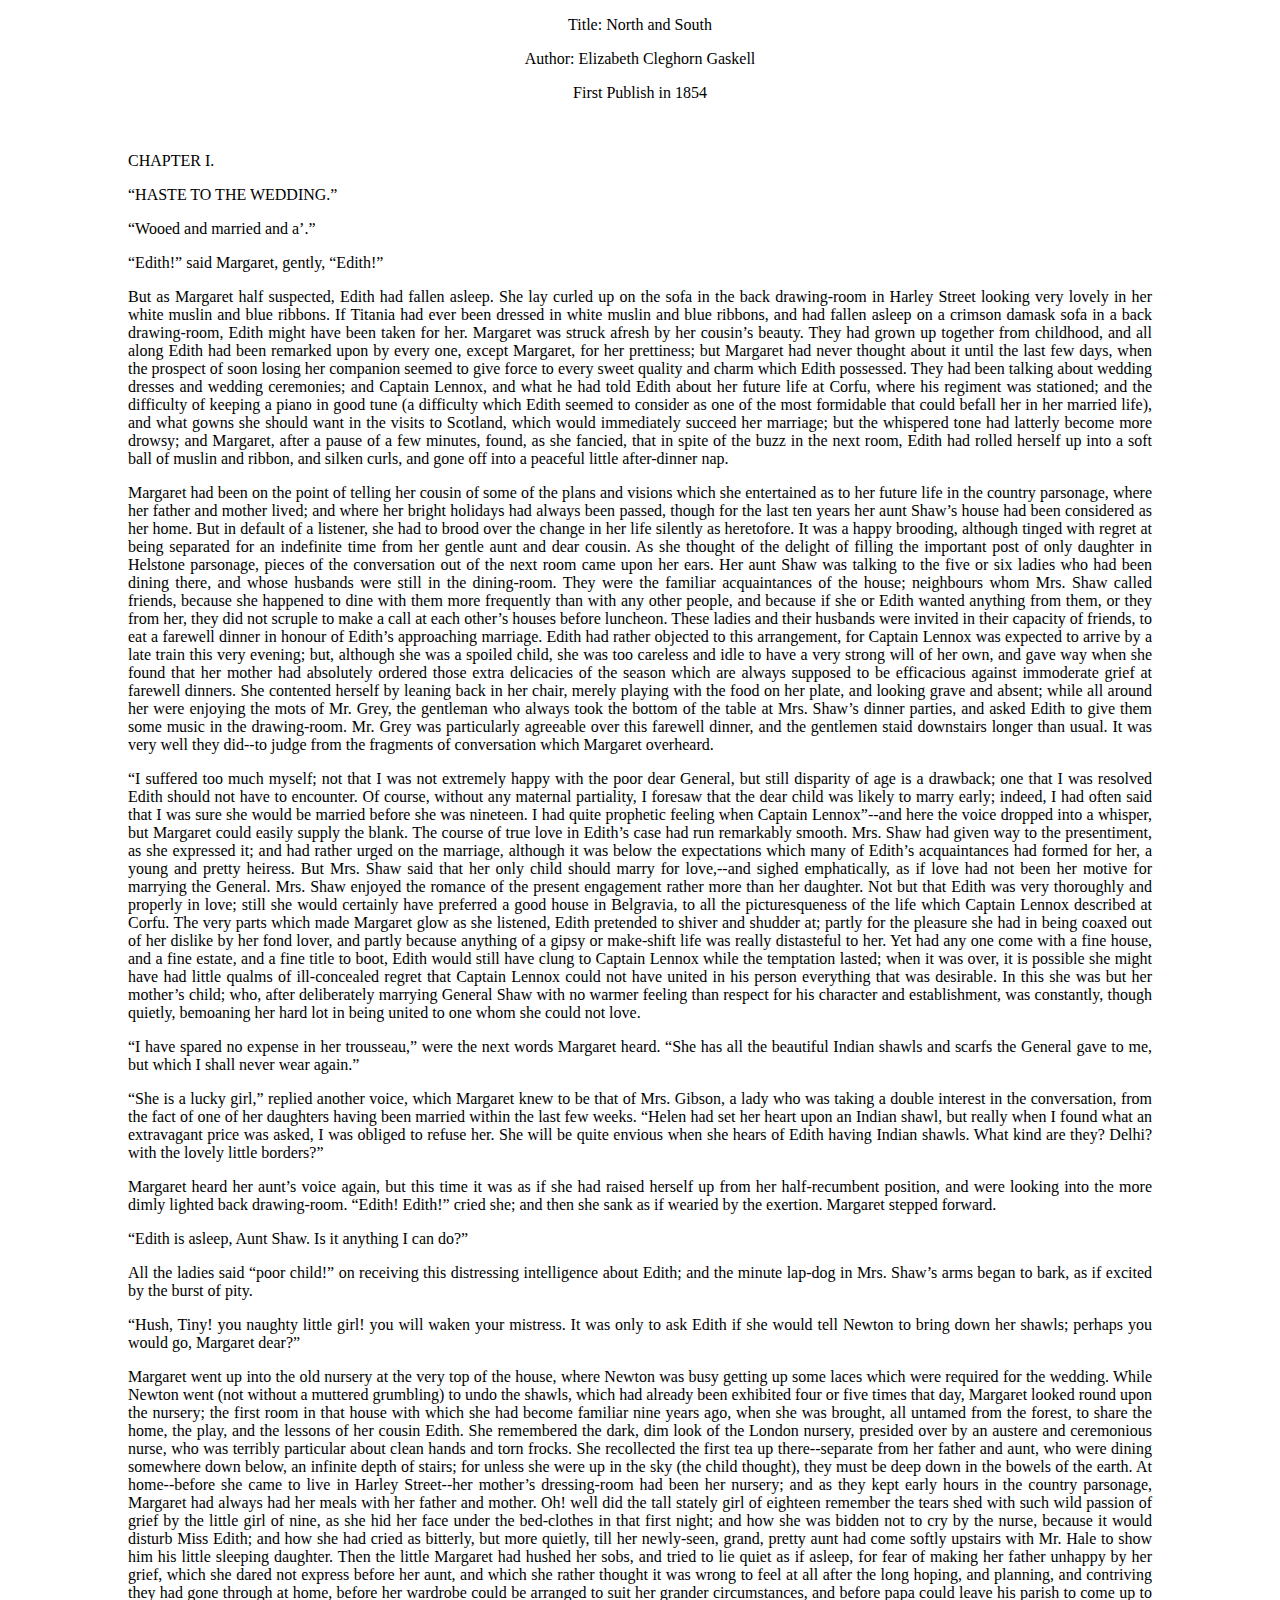
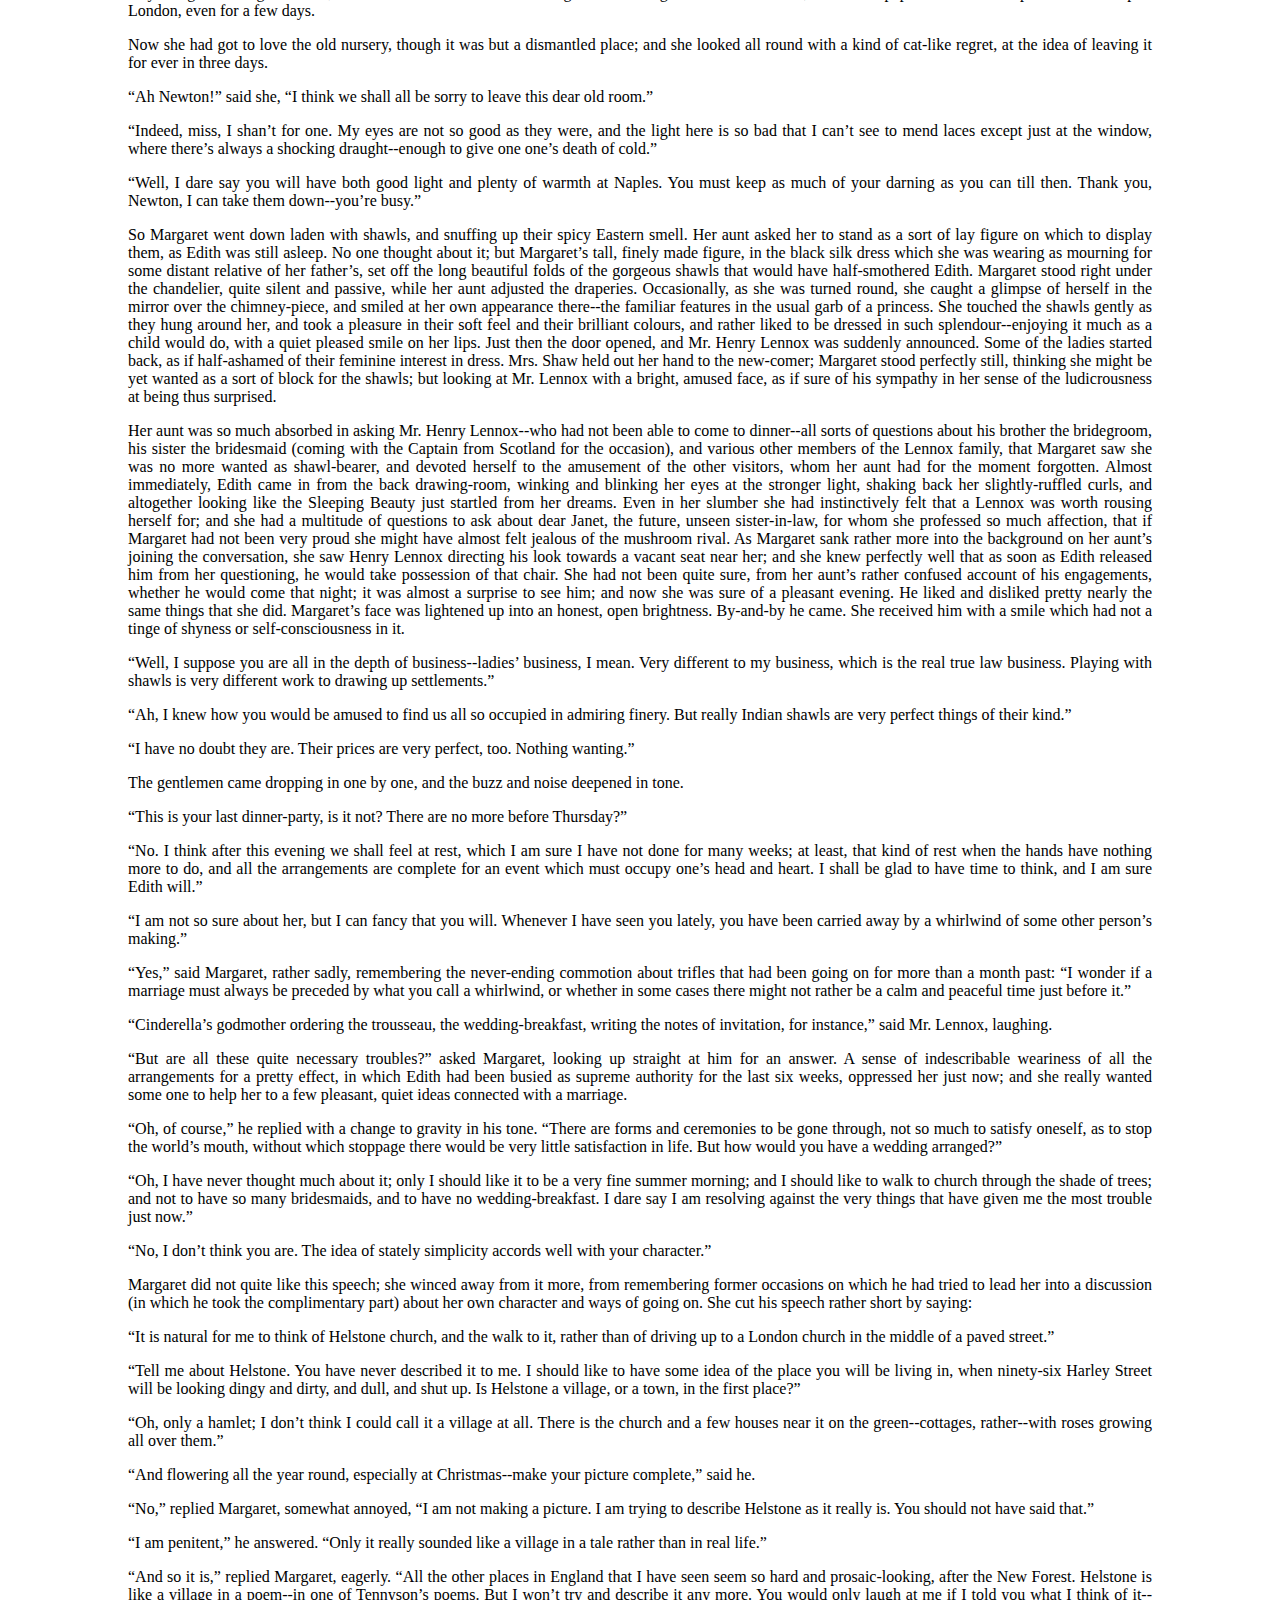
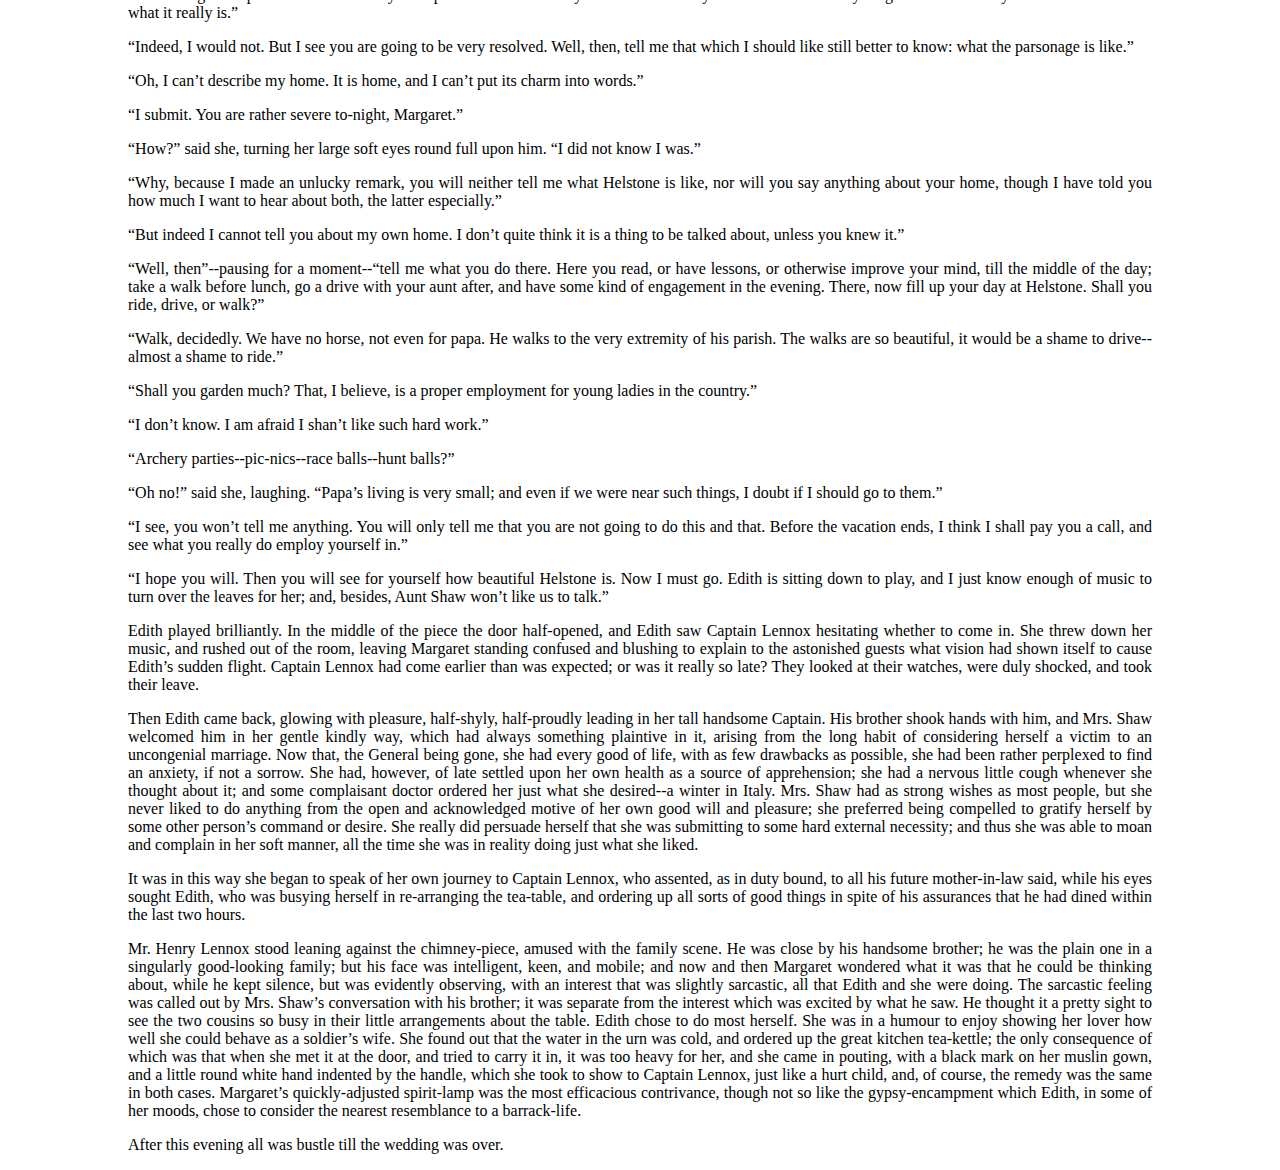
==== northsouth.html @ 849d75a8 "initial" ====
<!DOCTYPE html>
<html>
<head>
	<meta charset="UTF-8">
	<meta name="Joe" content="Free Books">
	<meta name="viewport" content="width=device-width, intial-scale=1.0">
	<link rel="stylesheet" href="styles.css">
	<title>Books of the Night</title>
</head>
<body>
<header>
	<p>Title: North and South</p>
	<p>Author: Elizabeth Cleghorn Gaskell</p>
	<p> First Publish in 1854 </p>
</header>
<br>
<div id="content">
	<p> CHAPTER I. </p>
	<p>“HASTE TO THE WEDDING.”</p>
	<p>“Wooed and married and a’.”</p>
	<p>“Edith!” said Margaret, gently, “Edith!”</p>

<p>But as Margaret half suspected, Edith had fallen asleep. She lay curled
up on the sofa in the back drawing-room in Harley Street looking very
lovely in her white muslin and blue ribbons. If Titania had ever been
dressed in white muslin and blue ribbons, and had fallen asleep on a
crimson damask sofa in a back drawing-room, Edith might have been taken
for her. Margaret was struck afresh by her cousin’s beauty. They had
grown up together from childhood, and all along Edith had been remarked
upon by every one, except Margaret, for her prettiness; but Margaret had
never thought about it until the last few days, when the prospect of
soon losing her companion seemed to give force to every sweet quality
and charm which Edith possessed. They had been talking about wedding
dresses and wedding ceremonies; and Captain Lennox, and what he had told
Edith about her future life at Corfu, where his regiment was stationed;
and the difficulty of keeping a piano in good tune (a difficulty which
Edith seemed to consider as one of the most formidable that could befall
her in her married life), and what gowns she should want in the visits
to Scotland, which would immediately succeed her marriage; but the
whispered tone had latterly become more drowsy; and Margaret, after a
pause of a few minutes, found, as she fancied, that in spite of the buzz
in the next room, Edith had rolled herself up into a soft ball of muslin
and ribbon, and silken curls, and gone off into a peaceful little
after-dinner nap.</p>

<p>Margaret had been on the point of telling her cousin of some of the
plans and visions which she entertained as to her future life in the
country parsonage, where her father and mother lived; and where her
bright holidays had always been passed, though for the last ten years
her aunt Shaw’s house had been considered as her home. But in default of
a listener, she had to brood over the change in her life silently as
heretofore. It was a happy brooding, although tinged with regret at
being separated for an indefinite time from her gentle aunt and dear
cousin. As she thought of the delight of filling the important post of
only daughter in Helstone parsonage, pieces of the conversation out of
the next room came upon her ears. Her aunt Shaw was talking to the five
or six ladies who had been dining there, and whose husbands were still
in the dining-room. They were the familiar acquaintances of the house;
neighbours whom Mrs. Shaw called friends, because she happened to dine
with them more frequently than with any other people, and because if she
or Edith wanted anything from them, or they from her, they did not
scruple to make a call at each other’s houses before luncheon. These
ladies and their husbands were invited in their capacity of friends, to
eat a farewell dinner in honour of Edith’s approaching marriage. Edith
had rather objected to this arrangement, for Captain Lennox was expected
to arrive by a late train this very evening; but, although she was a
spoiled child, she was too careless and idle to have a very strong will
of her own, and gave way when she found that her mother had absolutely
ordered those extra delicacies of the season which are always supposed
to be efficacious against immoderate grief at farewell dinners. She
contented herself by leaning back in her chair, merely playing with the
food on her plate, and looking grave and absent; while all around her
were enjoying the mots of Mr. Grey, the gentleman who always took the
bottom of the table at Mrs. Shaw’s dinner parties, and asked Edith to
give them some music in the drawing-room. Mr. Grey was particularly
agreeable over this farewell dinner, and the gentlemen staid downstairs
longer than usual. It was very well they did--to judge from the
fragments of conversation which Margaret overheard.</p>

<p>“I suffered too much myself; not that I was not extremely happy with the
poor dear General, but still disparity of age is a drawback; one that I
was resolved Edith should not have to encounter. Of course, without any
maternal partiality, I foresaw that the dear child was likely to marry
early; indeed, I had often said that I was sure she would be married
before she was nineteen. I had quite prophetic feeling when Captain
Lennox”--and here the voice dropped into a whisper, but Margaret could
easily supply the blank. The course of true love in Edith’s case had run
remarkably smooth. Mrs. Shaw had given way to the presentiment, as she
expressed it; and had rather urged on the marriage, although it was
below the expectations which many of Edith’s acquaintances had formed
for her, a young and pretty heiress. But Mrs. Shaw said that her only
child should marry for love,--and sighed emphatically, as if love had
not been her motive for marrying the General. Mrs. Shaw enjoyed the
romance of the present engagement rather more than her daughter. Not but
that Edith was very thoroughly and properly in love; still she would
certainly have preferred a good house in Belgravia, to all the
picturesqueness of the life which Captain Lennox described at Corfu. The
very parts which made Margaret glow as she listened, Edith pretended to
shiver and shudder at; partly for the pleasure she had in being coaxed
out of her dislike by her fond lover, and partly because anything of a
gipsy or make-shift life was really distasteful to her. Yet had any one
come with a fine house, and a fine estate, and a fine title to boot,
Edith would still have clung to Captain Lennox while the temptation
lasted; when it was over, it is possible she might have had little
qualms of ill-concealed regret that Captain Lennox could not have united
in his person everything that was desirable. In this she was but her
mother’s child; who, after deliberately marrying General Shaw with no
warmer feeling than respect for his character and establishment, was
constantly, though quietly, bemoaning her hard lot in being united to
one whom she could not love.</p>

<p>“I have spared no expense in her trousseau,” were the next words
Margaret heard. “She has all the beautiful Indian shawls and scarfs the
General gave to me, but which I shall never wear again.”</p>

<p>“She is a lucky girl,” replied another voice, which Margaret knew to be
that of Mrs. Gibson, a lady who was taking a double interest in the
conversation, from the fact of one of her daughters having been married
within the last few weeks. “Helen had set her heart upon an Indian
shawl, but really when I found what an extravagant price was asked, I
was obliged to refuse her. She will be quite envious when she hears of
Edith having Indian shawls. What kind are they? Delhi? with the lovely
little borders?”</p>

<p>Margaret heard her aunt’s voice again, but this time it was as if she
had raised herself up from her half-recumbent position, and were looking
into the more dimly lighted back drawing-room. “Edith! Edith!” cried
she; and then she sank as if wearied by the exertion. Margaret stepped
forward.</p>

<p>“Edith is asleep, Aunt Shaw. Is it anything I can do?”</p>

<p>All the ladies said “poor child!” on receiving this distressing
intelligence about Edith; and the minute lap-dog in Mrs. Shaw’s arms
began to bark, as if excited by the burst of pity.</p>

<p>“Hush, Tiny! you naughty little girl! you will waken your mistress. It
was only to ask Edith if she would tell Newton to bring down her shawls;
perhaps you would go, Margaret dear?”</p>

<p>Margaret went up into the old nursery at the very top of the house,
where Newton was busy getting up some laces which were required for the
wedding. While Newton went (not without a muttered grumbling) to undo
the shawls, which had already been exhibited four or five times that
day, Margaret looked round upon the nursery; the first room in that
house with which she had become familiar nine years ago, when she was
brought, all untamed from the forest, to share the home, the play, and
the lessons of her cousin Edith. She remembered the dark, dim look of
the London nursery, presided over by an austere and ceremonious nurse,
who was terribly particular about clean hands and torn frocks. She
recollected the first tea up there--separate from her father and aunt,
who were dining somewhere down below, an infinite depth of stairs; for
unless she were up in the sky (the child thought), they must be deep
down in the bowels of the earth. At home--before she came to live in
Harley Street--her mother’s dressing-room had been her nursery; and as
they kept early hours in the country parsonage, Margaret had always had
her meals with her father and mother. Oh! well did the tall stately girl
of eighteen remember the tears shed with such wild passion of grief by
the little girl of nine, as she hid her face under the bed-clothes in
that first night; and how she was bidden not to cry by the nurse,
because it would disturb Miss Edith; and how she had cried as bitterly,
but more quietly, till her newly-seen, grand, pretty aunt had come
softly upstairs with Mr. Hale to show him his little sleeping daughter.
Then the little Margaret had hushed her sobs, and tried to lie quiet as
if asleep, for fear of making her father unhappy by her grief, which she
dared not express before her aunt, and which she rather thought it was
wrong to feel at all after the long hoping, and planning, and contriving
they had gone through at home, before her wardrobe could be arranged to
suit her grander circumstances, and before papa could leave his parish
to come up to London, even for a few days.</p>

<p>Now she had got to love the old nursery, though it was but a dismantled
place; and she looked all round with a kind of cat-like regret, at the
idea of leaving it for ever in three days.</p>

<p>“Ah Newton!” said she, “I think we shall all be sorry to leave this dear
old room.”</p>

<p>“Indeed, miss, I shan’t for one. My eyes are not so good as they were,
and the light here is so bad that I can’t see to mend laces except just
at the window, where there’s always a shocking draught--enough to give
one one’s death of cold.”</p>

<p>“Well, I dare say you will have both good light and plenty of warmth at
Naples. You must keep as much of your darning as you can till then.
Thank you, Newton, I can take them down--you’re busy.”</p>

<p>So Margaret went down laden with shawls, and snuffing up their spicy
Eastern smell. Her aunt asked her to stand as a sort of lay figure on
which to display them, as Edith was still asleep. No one thought about
it; but Margaret’s tall, finely made figure, in the black silk dress
which she was wearing as mourning for some distant relative of her
father’s, set off the long beautiful folds of the gorgeous shawls that
would have half-smothered Edith. Margaret stood right under the
chandelier, quite silent and passive, while her aunt adjusted the
draperies. Occasionally, as she was turned round, she caught a glimpse
of herself in the mirror over the chimney-piece, and smiled at her own
appearance there--the familiar features in the usual garb of a princess.
She touched the shawls gently as they hung around her, and took a
pleasure in their soft feel and their brilliant colours, and rather
liked to be dressed in such splendour--enjoying it much as a child would
do, with a quiet pleased smile on her lips. Just then the door opened,
and Mr. Henry Lennox was suddenly announced. Some of the ladies started
back, as if half-ashamed of their feminine interest in dress. Mrs. Shaw
held out her hand to the new-comer; Margaret stood perfectly still,
thinking she might be yet wanted as a sort of block for the shawls; but
looking at Mr. Lennox with a bright, amused face, as if sure of his
sympathy in her sense of the ludicrousness at being thus surprised.</p>

<p>Her aunt was so much absorbed in asking Mr. Henry Lennox--who had not
been able to come to dinner--all sorts of questions about his brother
the bridegroom, his sister the bridesmaid (coming with the Captain from
Scotland for the occasion), and various other members of the Lennox
family, that Margaret saw she was no more wanted as shawl-bearer, and
devoted herself to the amusement of the other visitors, whom her aunt
had for the moment forgotten. Almost immediately, Edith came in from the
back drawing-room, winking and blinking her eyes at the stronger light,
shaking back her slightly-ruffled curls, and altogether looking like the
Sleeping Beauty just startled from her dreams. Even in her slumber she
had instinctively felt that a Lennox was worth rousing herself for; and
she had a multitude of questions to ask about dear Janet, the future,
unseen sister-in-law, for whom she professed so much affection, that if
Margaret had not been very proud she might have almost felt jealous of
the mushroom rival. As Margaret sank rather more into the background on
her aunt’s joining the conversation, she saw Henry Lennox directing his
look towards a vacant seat near her; and she knew perfectly well that as
soon as Edith released him from her questioning, he would take
possession of that chair. She had not been quite sure, from her aunt’s
rather confused account of his engagements, whether he would come that
night; it was almost a surprise to see him; and now she was sure of a
pleasant evening. He liked and disliked pretty nearly the same things
that she did. Margaret’s face was lightened up into an honest, open
brightness. By-and-by he came. She received him with a smile which had
not a tinge of shyness or self-consciousness in it.</p>

<p>“Well, I suppose you are all in the depth of business--ladies’ business,
I mean. Very different to my business, which is the real true law
business. Playing with shawls is very different work to drawing up
settlements.”</p>

<p>“Ah, I knew how you would be amused to find us all so occupied in
admiring finery. But really Indian shawls are very perfect things of
their kind.”</p>

<p>“I have no doubt they are. Their prices are very perfect, too. Nothing
wanting.”</p>

<p>The gentlemen came dropping in one by one, and the buzz and noise
deepened in tone.</p>

<p>“This is your last dinner-party, is it not? There are no more before
Thursday?”</p>

<p>“No. I think after this evening we shall feel at rest, which I am sure I
have not done for many weeks; at least, that kind of rest when the hands
have nothing more to do, and all the arrangements are complete for an
event which must occupy one’s head and heart. I shall be glad to have
time to think, and I am sure Edith will.”</p>

<p>“I am not so sure about her, but I can fancy that you will. Whenever I
have seen you lately, you have been carried away by a whirlwind of some
other person’s making.”</p>

<p>“Yes,” said Margaret, rather sadly, remembering the never-ending
commotion about trifles that had been going on for more than a month
past: “I wonder if a marriage must always be preceded by what you call a
whirlwind, or whether in some cases there might not rather be a calm and
peaceful time just before it.”</p>

<p>“Cinderella’s godmother ordering the trousseau, the wedding-breakfast,
writing the notes of invitation, for instance,” said Mr. Lennox,
laughing.</p>

<p>“But are all these quite necessary troubles?” asked Margaret, looking up
straight at him for an answer. A sense of indescribable weariness of all
the arrangements for a pretty effect, in which Edith had been busied as
supreme authority for the last six weeks, oppressed her just now; and
she really wanted some one to help her to a few pleasant, quiet ideas
connected with a marriage.</p>

<p>“Oh, of course,” he replied with a change to gravity in his tone. “There
are forms and ceremonies to be gone through, not so much to satisfy
oneself, as to stop the world’s mouth, without which stoppage there
would be very little satisfaction in life. But how would you have a
wedding arranged?”</p>

<p>“Oh, I have never thought much about it; only I should like it to be a
very fine summer morning; and I should like to walk to church through
the shade of trees; and not to have so many bridesmaids, and to have no
wedding-breakfast. I dare say I am resolving against the very things
that have given me the most trouble just now.”</p>

<p>“No, I don’t think you are. The idea of stately simplicity accords well
with your character.”</p>

<p>Margaret did not quite like this speech; she winced away from it more,
from remembering former occasions on which he had tried to lead her into
a discussion (in which he took the complimentary part) about her own
character and ways of going on. She cut his speech rather short by
saying:</p>

<p>“It is natural for me to think of Helstone church, and the walk to it,
rather than of driving up to a London church in the middle of a paved
street.”</p>

<p>“Tell me about Helstone. You have never described it to me. I should
like to have some idea of the place you will be living in, when
ninety-six Harley Street will be looking dingy and dirty, and dull, and
shut up. Is Helstone a village, or a town, in the first place?”</p>

<p>“Oh, only a hamlet; I don’t think I could call it a village at all.
There is the church and a few houses near it on the green--cottages,
rather--with roses growing all over them.”</p>

<p>“And flowering all the year round, especially at Christmas--make your
picture complete,” said he.</p>

<p>“No,” replied Margaret, somewhat annoyed, “I am not making a picture. I
am trying to describe Helstone as it really is. You should not have said
that.”</p>

<p>“I am penitent,” he answered. “Only it really sounded like a village in
a tale rather than in real life.”</p>

<p>“And so it is,” replied Margaret, eagerly. “All the other places in
England that I have seen seem so hard and prosaic-looking, after the New
Forest. Helstone is like a village in a poem--in one of Tennyson’s
poems. But I won’t try and describe it any more. You would only laugh at
me if I told you what I think of it--what it really is.”</p>

<p>“Indeed, I would not. But I see you are going to be very resolved. Well,
then, tell me that which I should like still better to know: what the
parsonage is like.”</p>

<p>“Oh, I can’t describe my home. It is home, and I can’t put its charm
into words.”</p>

<p>“I submit. You are rather severe to-night, Margaret.”</p>

<p>“How?” said she, turning her large soft eyes round full upon him. “I did
not know I was.”</p>

<p>“Why, because I made an unlucky remark, you will neither tell me what
Helstone is like, nor will you say anything about your home, though I
have told you how much I want to hear about both, the latter
especially.”</p>

<p>“But indeed I cannot tell you about my own home. I don’t quite think it
is a thing to be talked about, unless you knew it.”</p>

<p>“Well, then”--pausing for a moment--“tell me what you do there. Here you
read, or have lessons, or otherwise improve your mind, till the middle
of the day; take a walk before lunch, go a drive with your aunt after,
and have some kind of engagement in the evening. There, now fill up your
day at Helstone. Shall you ride, drive, or walk?”</p>

<p>“Walk, decidedly. We have no horse, not even for papa. He walks to the
very extremity of his parish. The walks are so beautiful, it would be a
shame to drive--almost a shame to ride.”</p>

<p>“Shall you garden much? That, I believe, is a proper employment for
young ladies in the country.”</p>

<p>“I don’t know. I am afraid I shan’t like such hard work.”</p>

<p>“Archery parties--pic-nics--race balls--hunt balls?”</p>

<p>“Oh no!” said she, laughing. “Papa’s living is very small; and even if
we were near such things, I doubt if I should go to them.”</p>

<p>“I see, you won’t tell me anything. You will only tell me that you are
not going to do this and that. Before the vacation ends, I think I shall
pay you a call, and see what you really do employ yourself in.”</p>

<p>“I hope you will. Then you will see for yourself how beautiful Helstone
is. Now I must go. Edith is sitting down to play, and I just know enough
of music to turn over the leaves for her; and, besides, Aunt Shaw won’t
like us to talk.”</p>

<p>Edith played brilliantly. In the middle of the piece the door
half-opened, and Edith saw Captain Lennox hesitating whether to come in.
She threw down her music, and rushed out of the room, leaving Margaret
standing confused and blushing to explain to the astonished guests what
vision had shown itself to cause Edith’s sudden flight. Captain Lennox
had come earlier than was expected; or was it really so late? They
looked at their watches, were duly shocked, and took their leave.</p>

<p>Then Edith came back, glowing with pleasure, half-shyly, half-proudly
leading in her tall handsome Captain. His brother shook hands with him,
and Mrs. Shaw welcomed him in her gentle kindly way, which had always
something plaintive in it, arising from the long habit of considering
herself a victim to an uncongenial marriage. Now that, the General being
gone, she had every good of life, with as few drawbacks as possible, she
had been rather perplexed to find an anxiety, if not a sorrow. She had,
however, of late settled upon her own health as a source of
apprehension; she had a nervous little cough whenever she thought about
it; and some complaisant doctor ordered her just what she desired--a
winter in Italy. Mrs. Shaw had as strong wishes as most people, but she
never liked to do anything from the open and acknowledged motive of her
own good will and pleasure; she preferred being compelled to gratify
herself by some other person’s command or desire. She really did
persuade herself that she was submitting to some hard external
necessity; and thus she was able to moan and complain in her soft
manner, all the time she was in reality doing just what she liked.</p>

<p>It was in this way she began to speak of her own journey to Captain
Lennox, who assented, as in duty bound, to all his future mother-in-law
said, while his eyes sought Edith, who was busying herself in
re-arranging the tea-table, and ordering up all sorts of good things in
spite of his assurances that he had dined within the last two hours.</p>

<p>Mr. Henry Lennox stood leaning against the chimney-piece, amused with
the family scene. He was close by his handsome brother; he was the plain
one in a singularly good-looking family; but his face was intelligent,
keen, and mobile; and now and then Margaret wondered what it was that he
could be thinking about, while he kept silence, but was evidently
observing, with an interest that was slightly sarcastic, all that Edith
and she were doing. The sarcastic feeling was called out by Mrs. Shaw’s
conversation with his brother; it was separate from the interest which
was excited by what he saw. He thought it a pretty sight to see the two
cousins so busy in their little arrangements about the table. Edith
chose to do most herself. She was in a humour to enjoy showing her lover
how well she could behave as a soldier’s wife. She found out that the
water in the urn was cold, and ordered up the great kitchen tea-kettle;
the only consequence of which was that when she met it at the door, and
tried to carry it in, it was too heavy for her, and she came in pouting,
with a black mark on her muslin gown, and a little round white hand
indented by the handle, which she took to show to Captain Lennox, just
like a hurt child, and, of course, the remedy was the same in both
cases. Margaret’s quickly-adjusted spirit-lamp was the most efficacious
contrivance, though not so like the gypsy-encampment which Edith, in
some of her moods, chose to consider the nearest resemblance to a
barrack-life.</p>

<p>After this evening all was bustle till the wedding was over.</p>
</div>
</body>

</html>
---- styles.css ----
body {
	background-color: white;
	margin: auto;
}

header {
	text-align: center;
}

#book-list {
	text-align: center;
	margin: auto;
	height: 100%;
	width: 80%;
}

ul {
  list-style-type: none;
  margin: 0;
  padding: 0;
}

li a {
	text-decoration: none;
	color: black;
}
li {
	color: black;
}

a:hover {
	border-bottom: #000080 1px solid;
}

#content {
	text-align: justify;
	margin: auto;
	height: 100%;
	width: 80%;
}

footer {
	text-align: center;
}
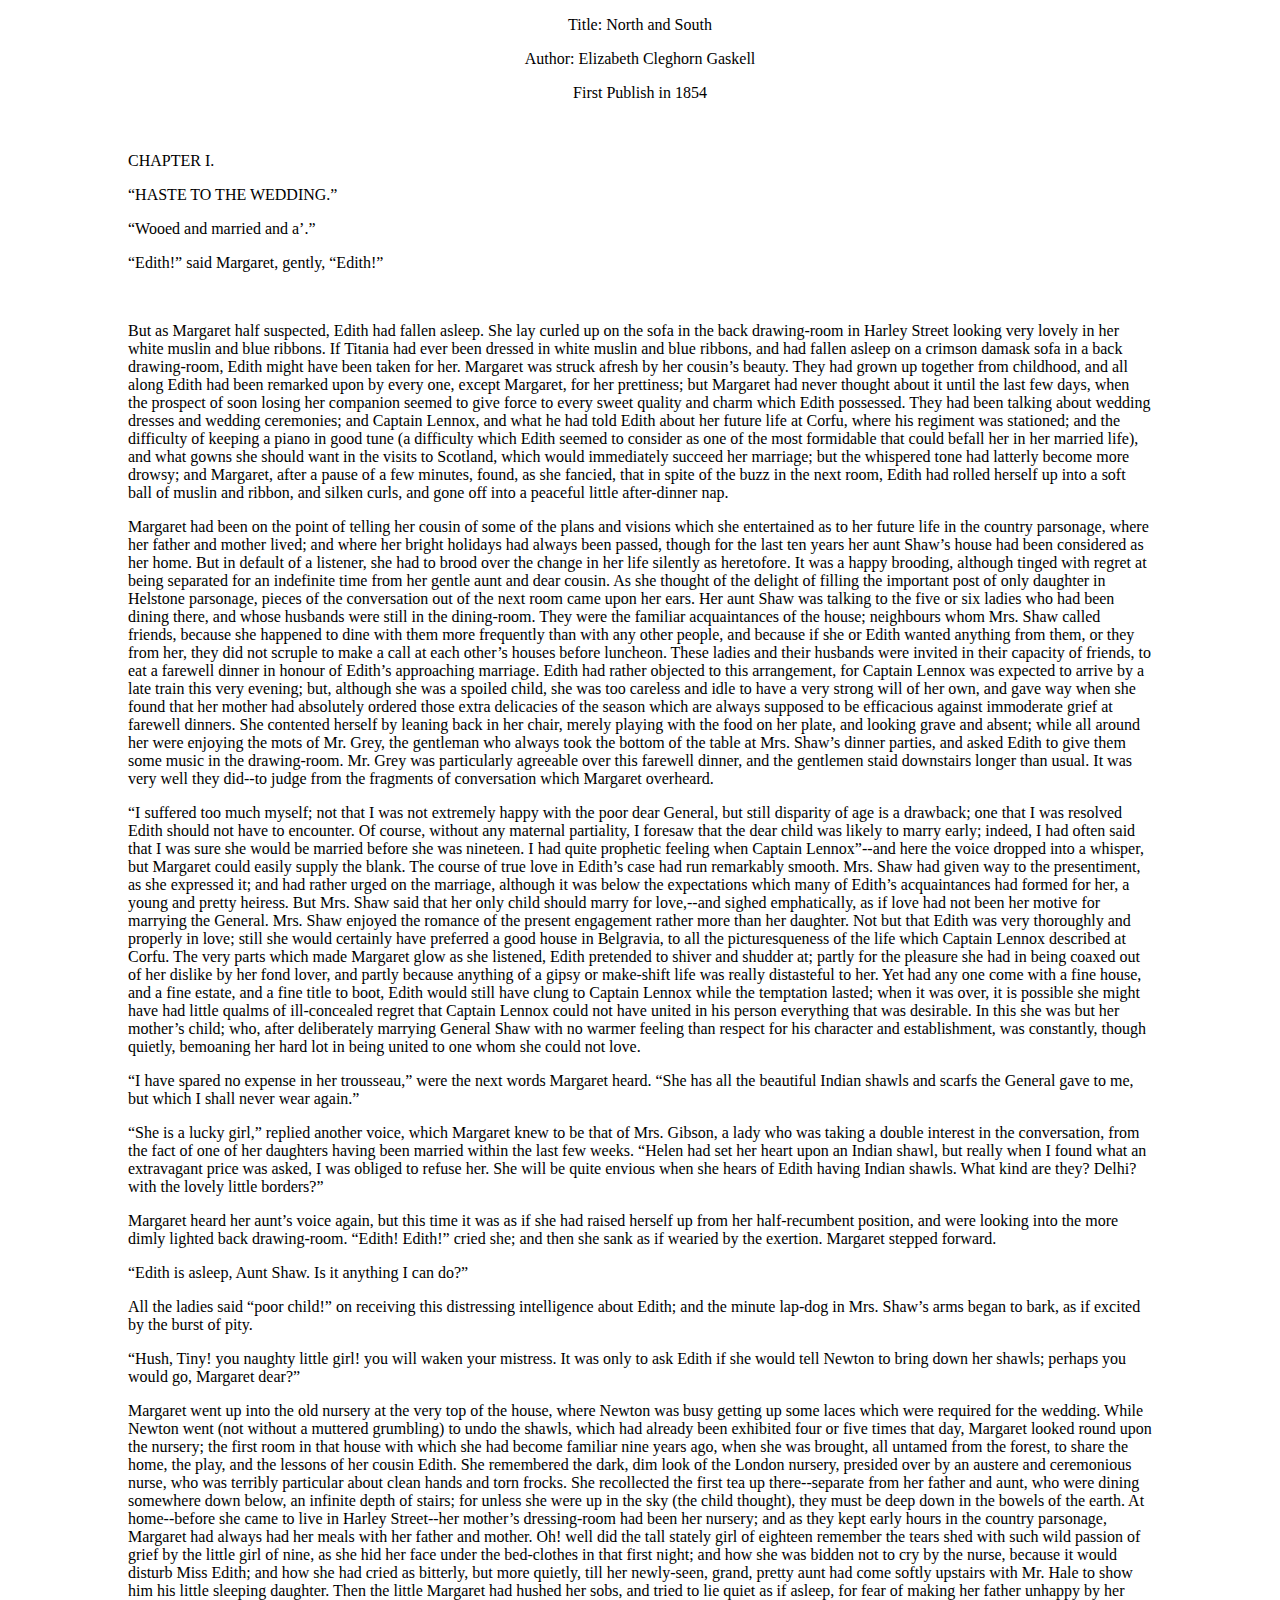
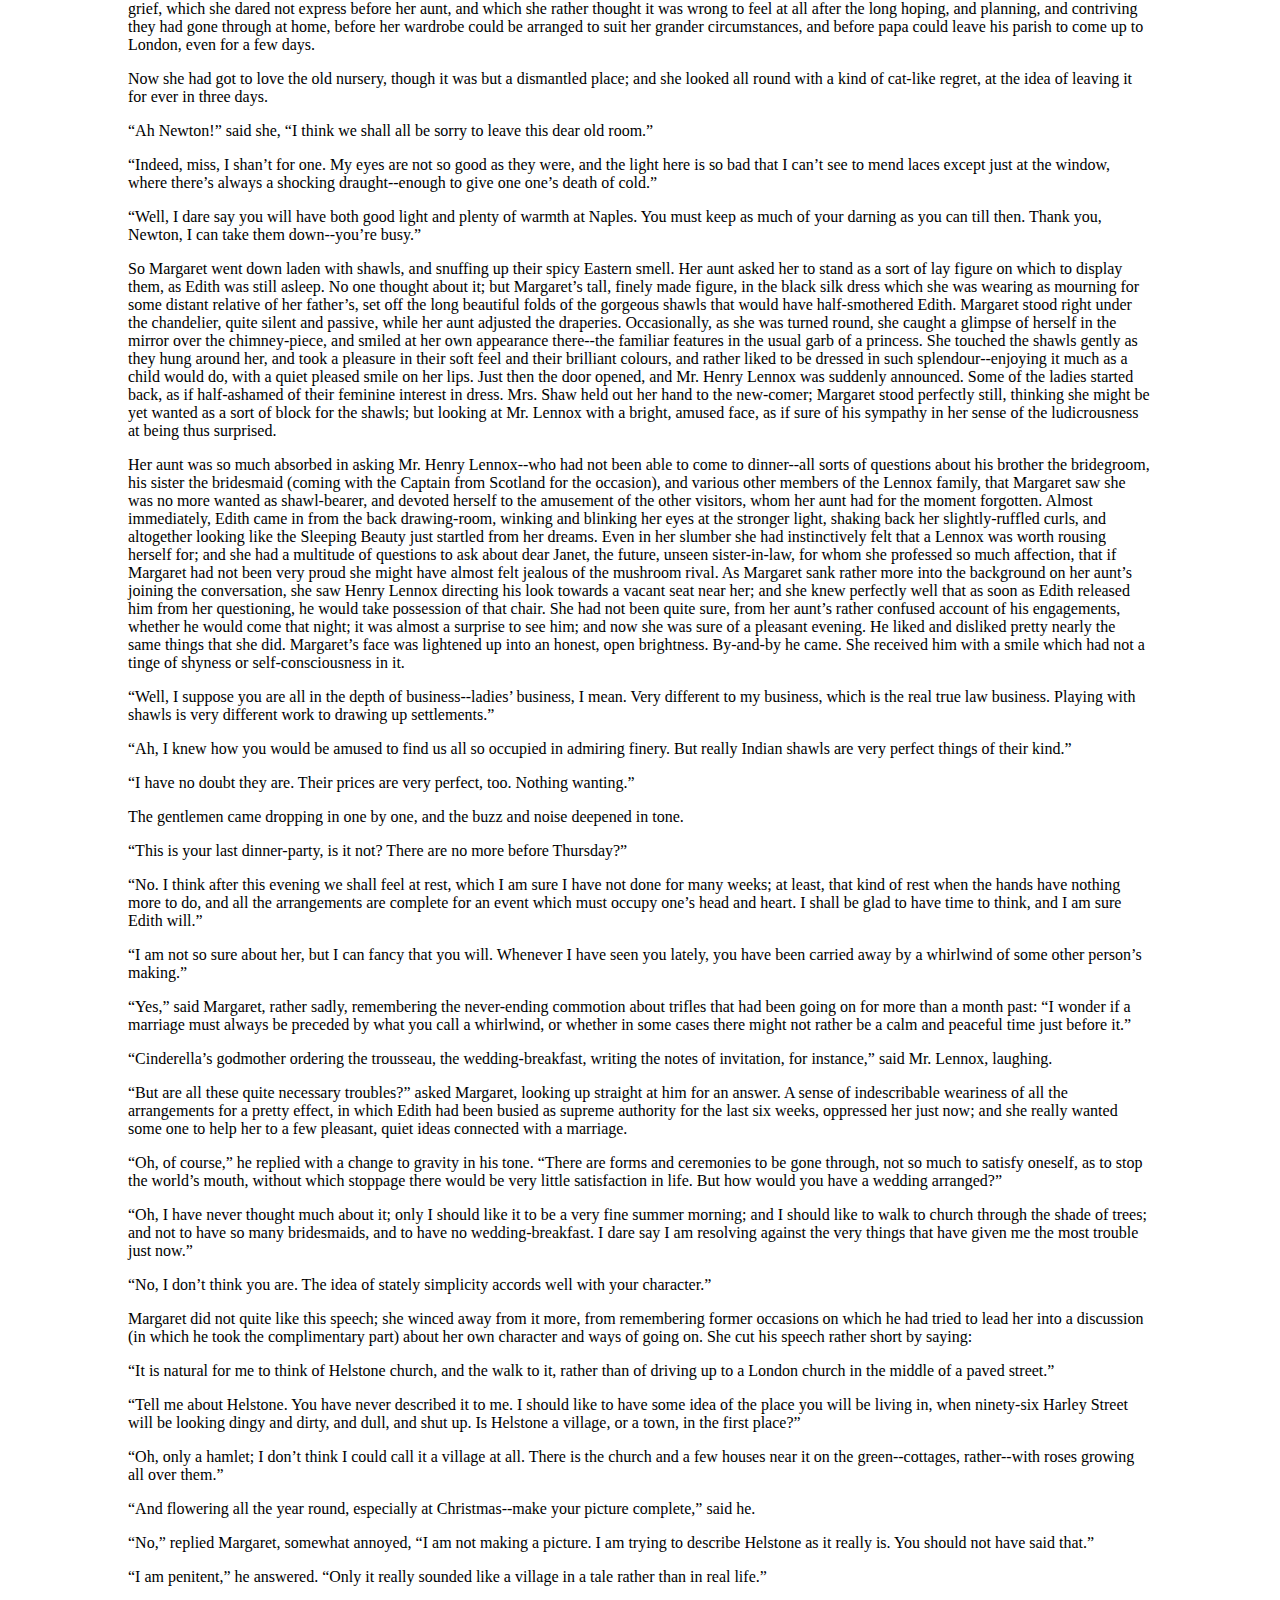
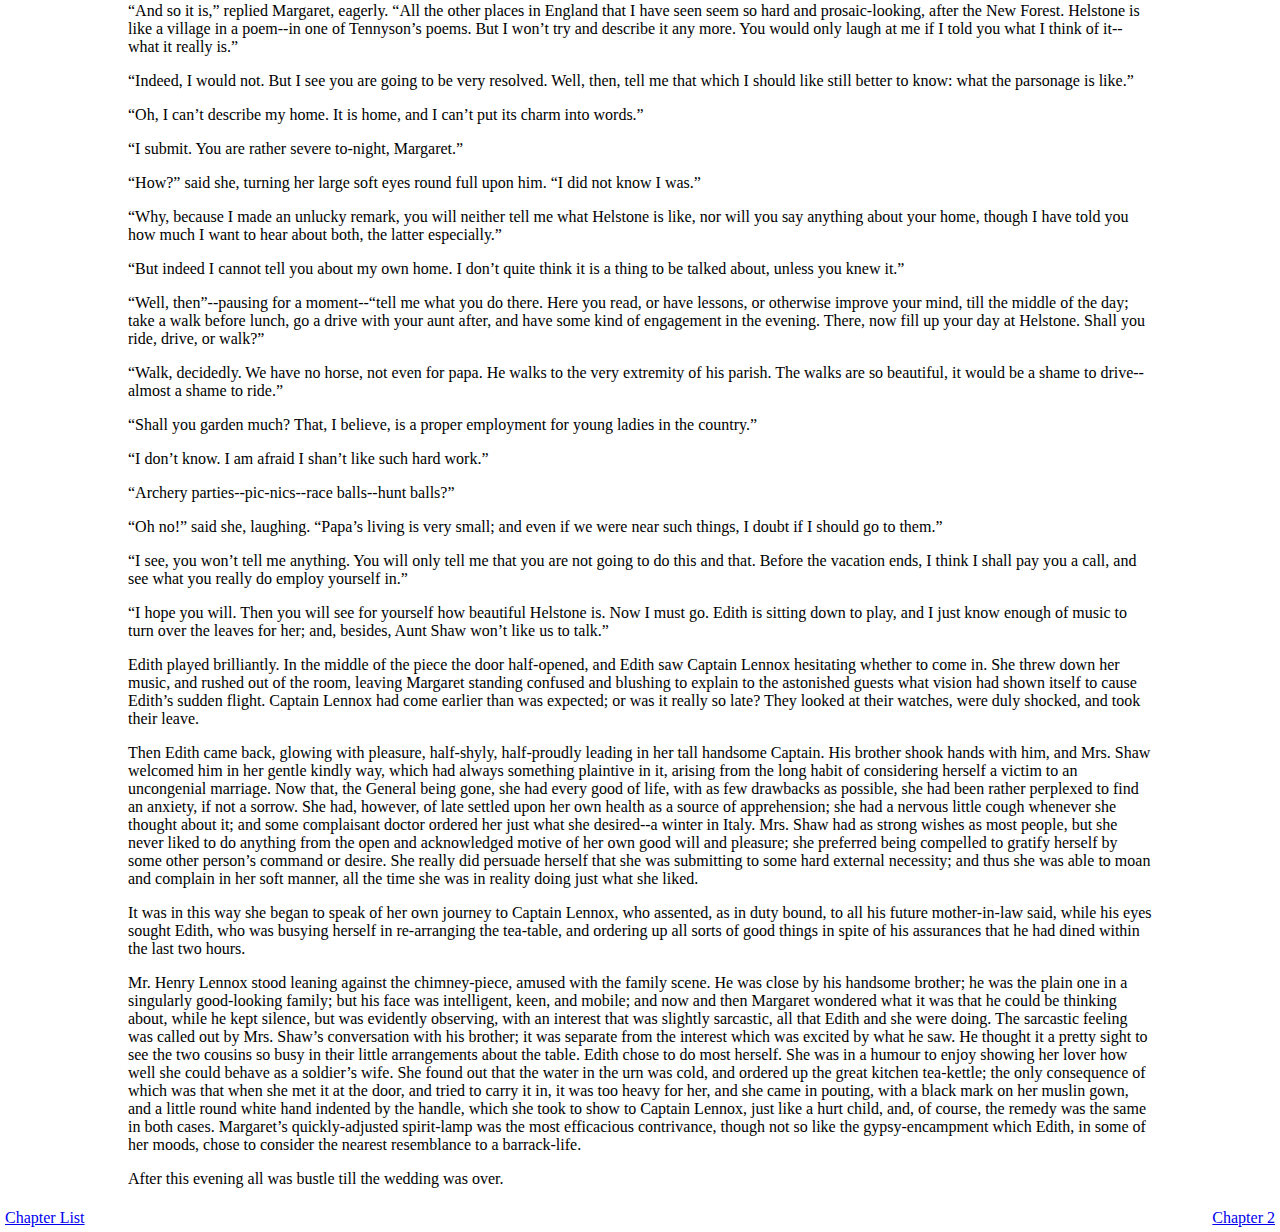
==== commit 574473ee: "cha2-4" ====
--- a/northsouth.html
+++ b/northsouth.html
@@ -5,7 +5,7 @@
 	<meta name="Joe" content="Free Books">
 	<meta name="viewport" content="width=device-width, intial-scale=1.0">
 	<link rel="stylesheet" href="styles.css">
-	<title>Books of the Night</title>
+	<title>North and South</title>
 </head>
 <body>
 <header>
@@ -19,6 +19,7 @@
 	<p>“HASTE TO THE WEDDING.”</p>
 	<p>“Wooed and married and a’.”</p>
 	<p>“Edith!” said Margaret, gently, “Edith!”</p>
+	<br>
 
 <p>But as Margaret half suspected, Edith had fallen asleep. She lay curled
 up on the sofa in the back drawing-room in Harley Street looking very
@@ -436,4 +437,14 @@
 </div>
 </body>
 
+<div id="next-button">
+	<a href="northsouth2.html"> Chapter 2 </a>
+</div>
+
+<div id="prev-button">
+	<a href="northsouthchap.html"> Chapter List </a>
+</div>
+
+
+
 </html>--- a/styles.css
+++ b/styles.css
@@ -8,6 +8,13 @@
 }
 
 #book-list {
+	text-align: center;
+	margin: auto;
+	height: 100%;
+	width: 80%;
+}
+
+#chap-list {
 	text-align: center;
 	margin: auto;
 	height: 100%;
@@ -33,12 +40,36 @@
 }
 
 #content {
-	text-align: justify;
 	margin: auto;
 	height: 100%;
 	width: 80%;
 }
 
+#next-button {
+	float: right;
+	padding: 5px;
+	color: red;
+}
+
+#next-button: a {
+	text-decoration: none;
+}
+
+#prev-button {
+	float: left;
+	padding: 5px;
+	color: red;
+}
+
+#prev-button: a {
+	text-decoration: none;
+}
+
 footer {
 	text-align: center;
+}
+
+#chapters {
+	display: inline-block;
+	margin: 0 10px;
 }